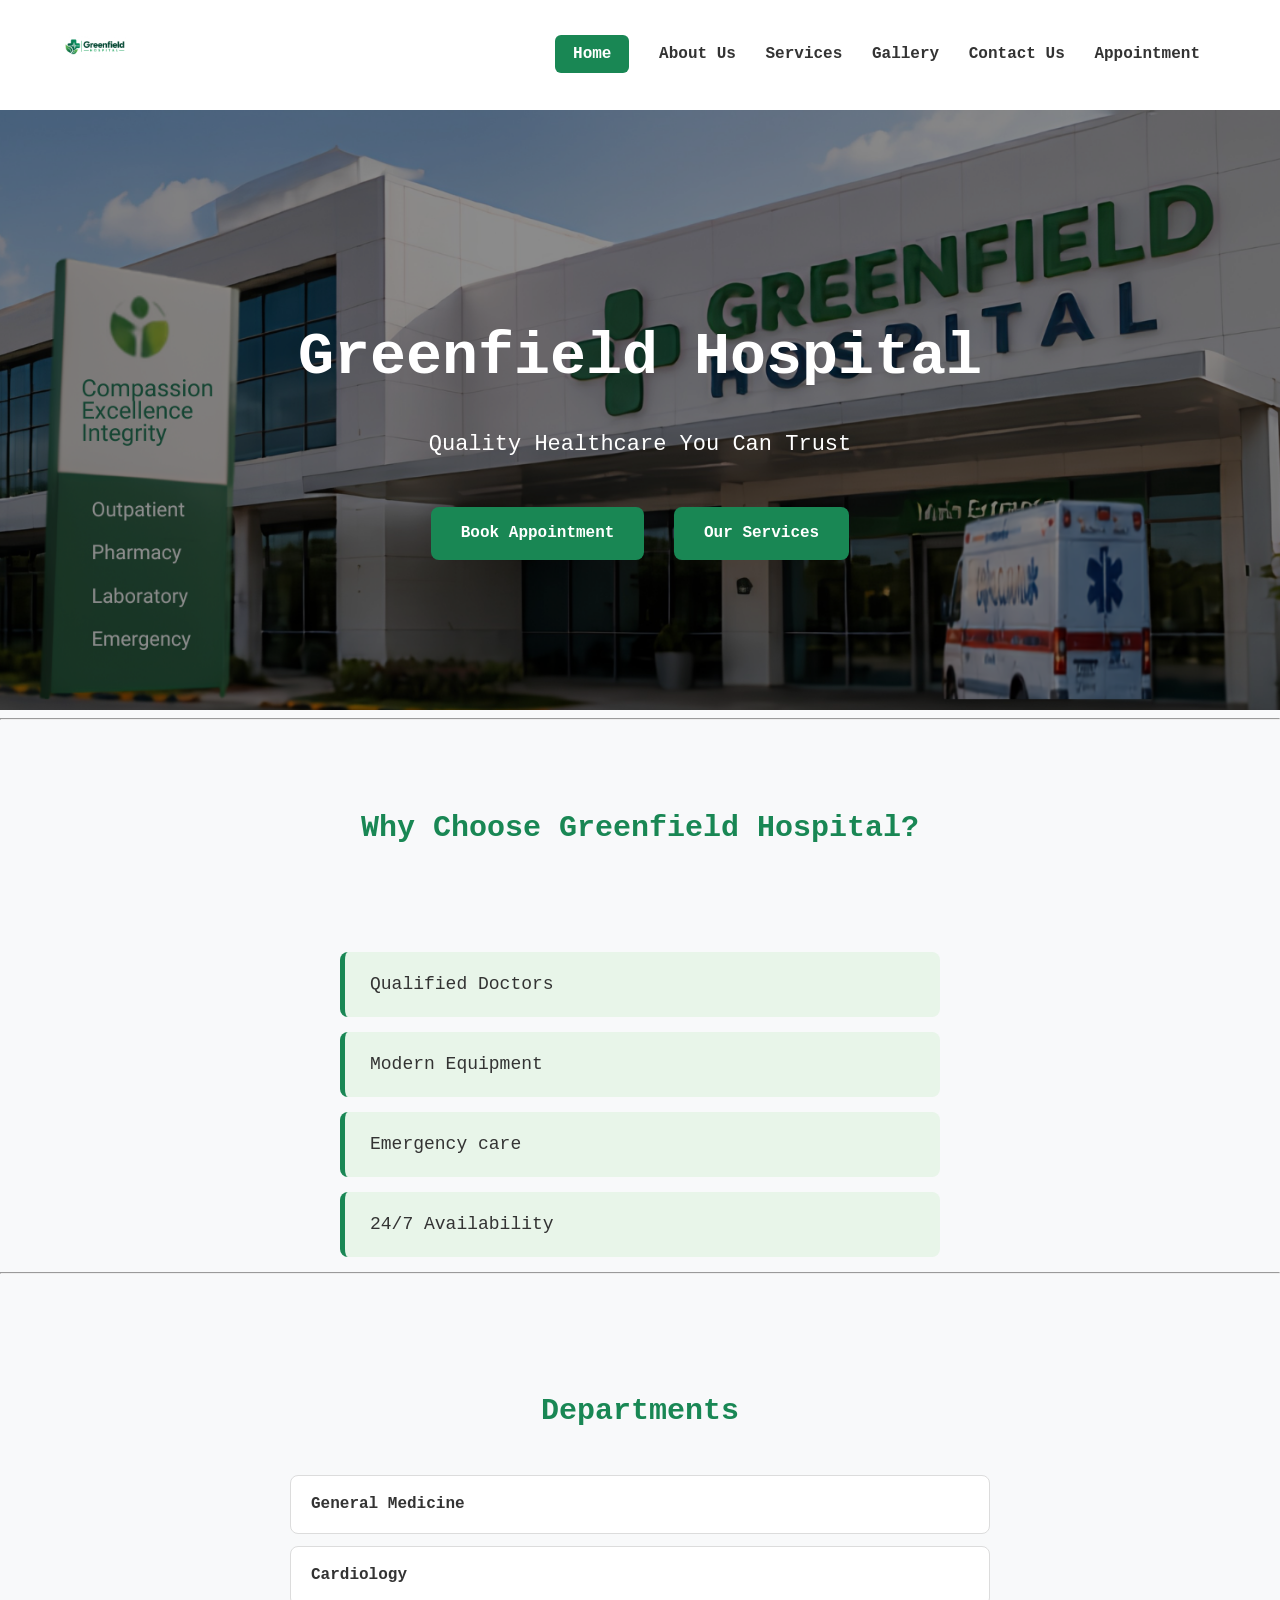
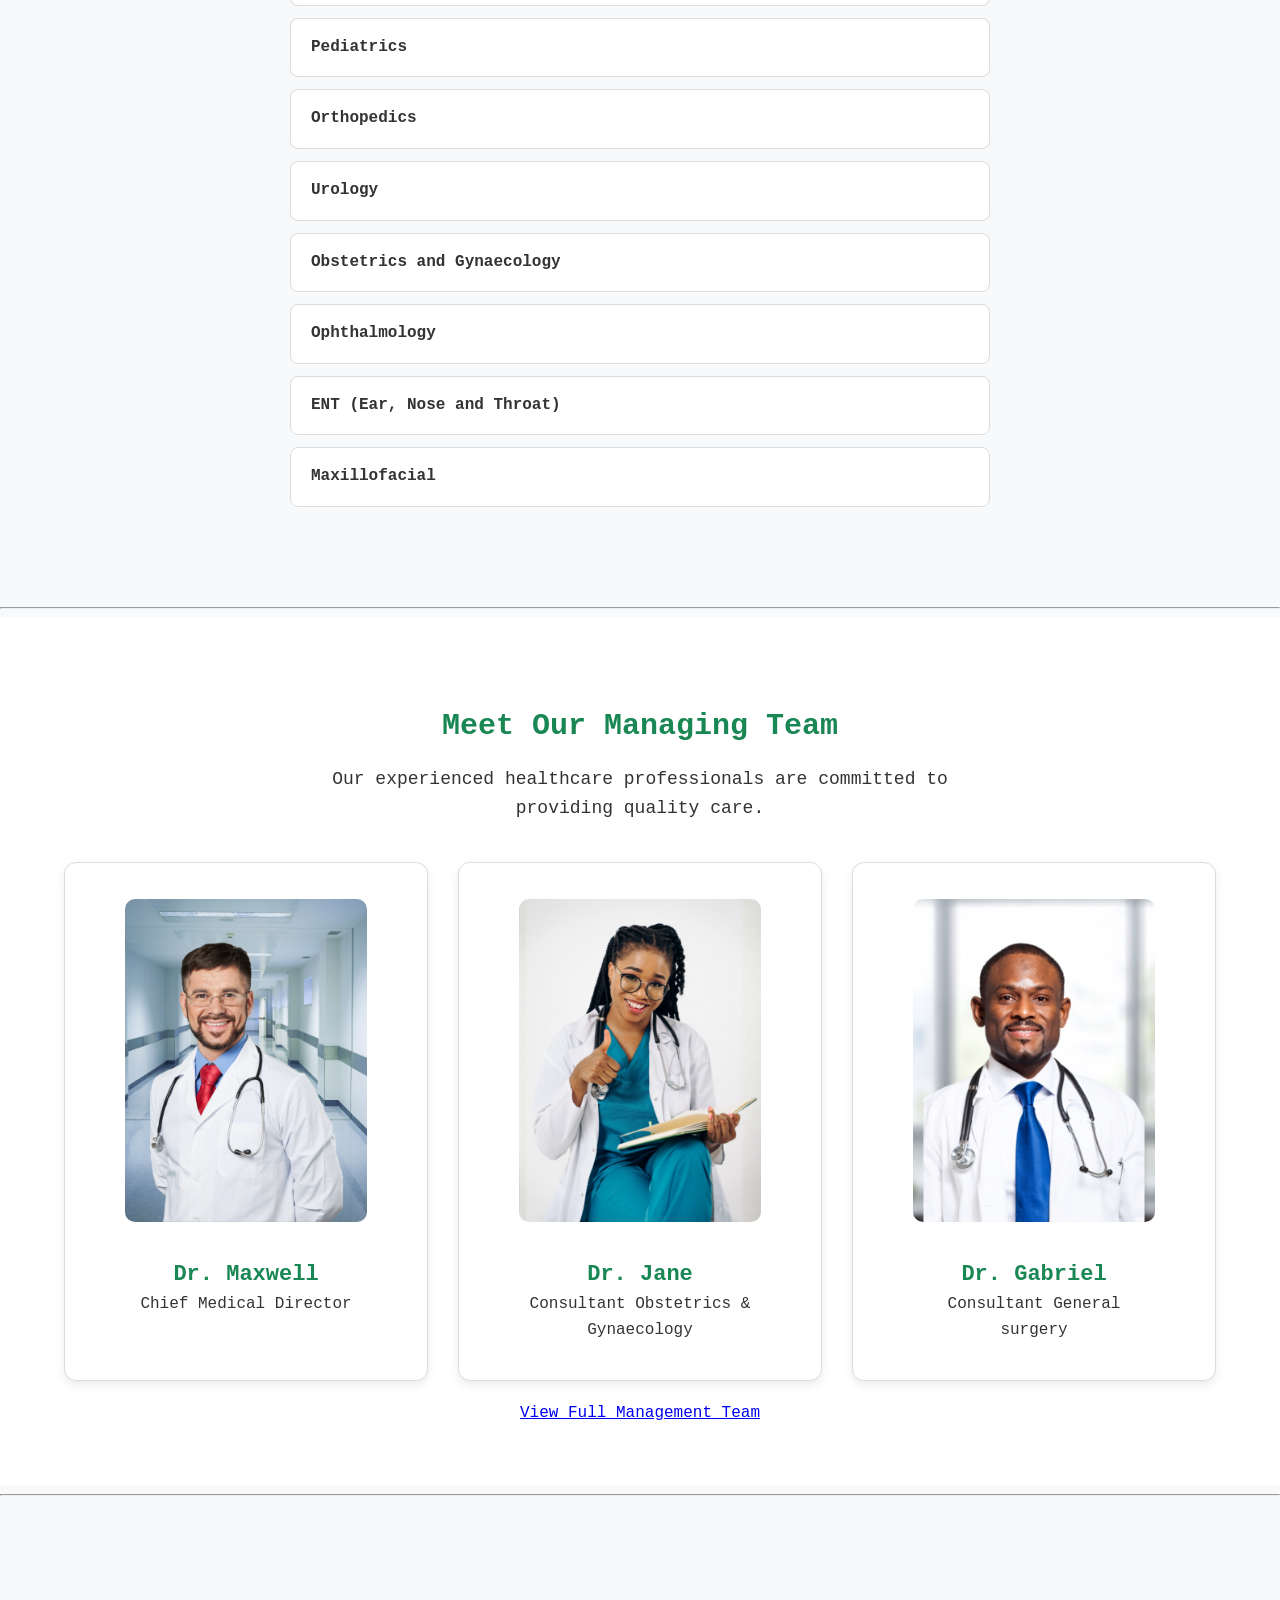
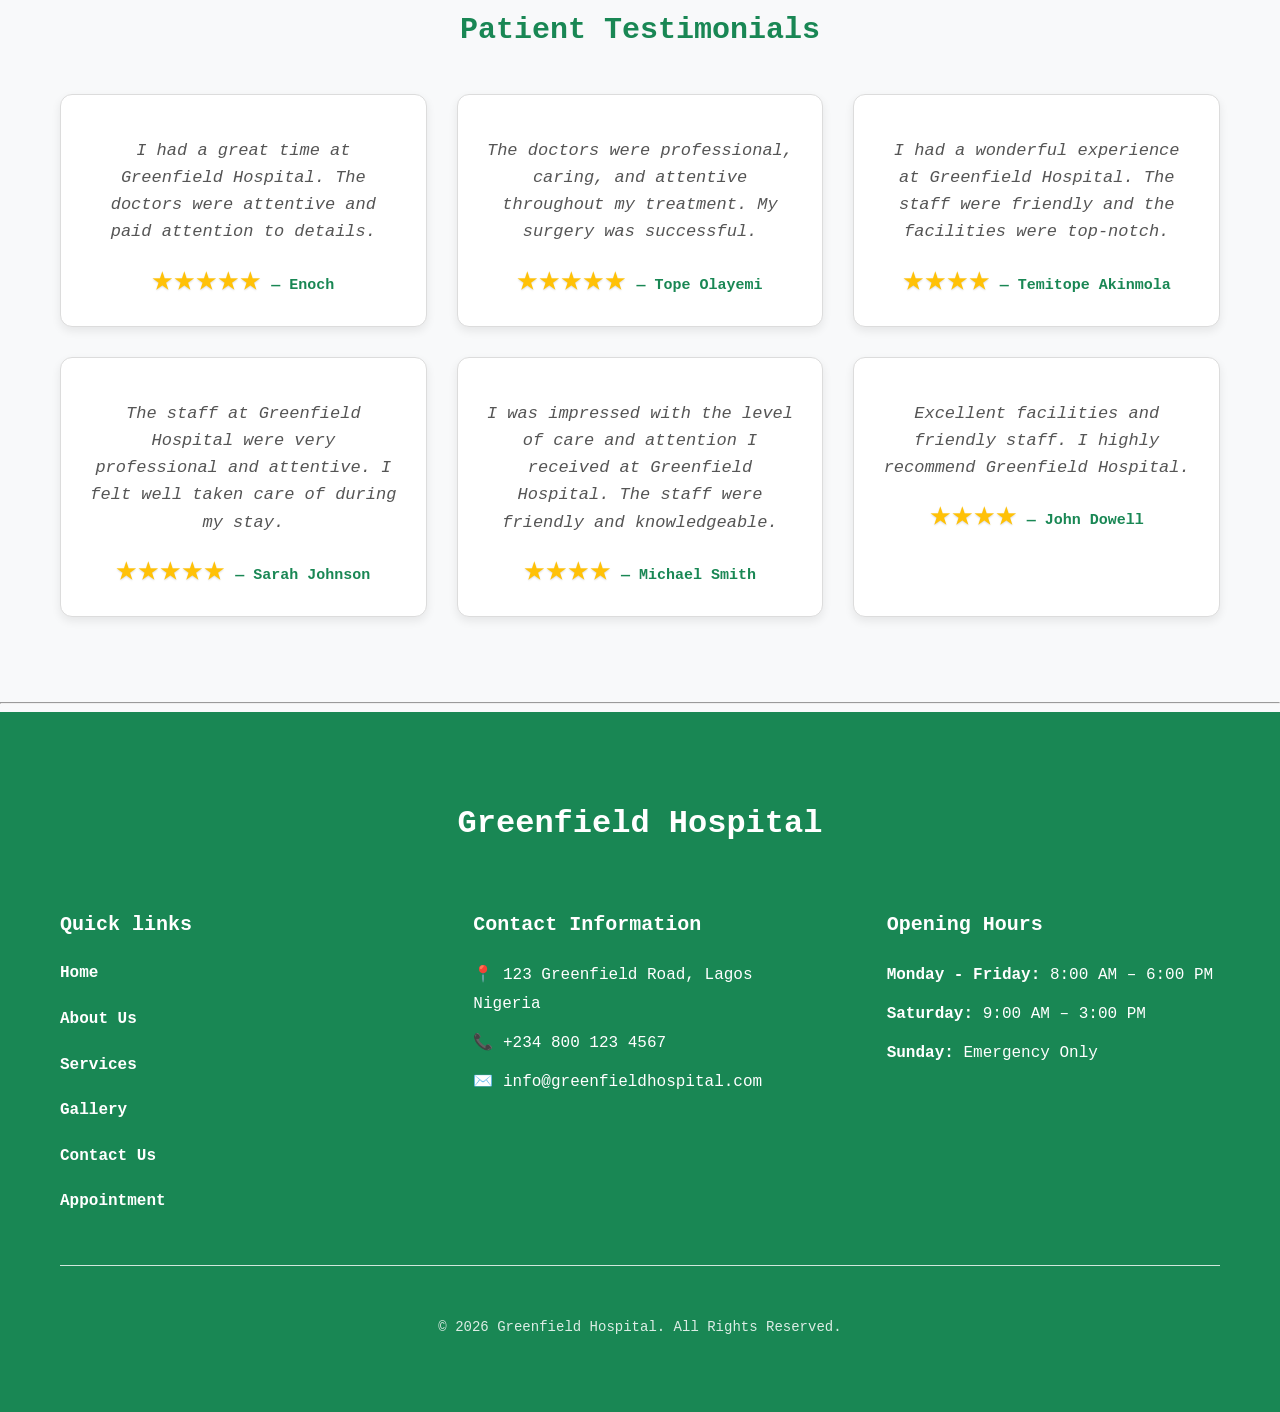
==== index.html @ 4922647e "Initial commit" ====
<!doctype html>
<html lang="en">
  <head>
    <meta charset="UTF-8" />
    <meta name="viewport" content="width=device-width, initial-scale=1.0" />
    <meta
      name="description"
      content="Greenfield Hospital is a leading healthcare provider offering quality medical services. Our experienced team of doctors and staff are dedicated to providing exceptional care to our patients."
    />
    <meta
      name="keywords"
      content="Greenfield Hospital, healthcare, medical services, doctors, patient care, quality healthcare, hospital services"
    />
    <meta name="author" content="Omas Ago" />
    <title>Welcome To Greenfield</title>
    <!-- Favicon goes here 👇 -->
    <link rel="icon" type="image/png" href="image/logo-favicon.png" />
    <link rel="stylesheet" href="css/style.css" />
  </head>
  <body>
    <header class="header-section">
      <a href="index.html">
        <img
          src="image/logo-use.png"
          alt="hospital logo"
          loading="lazy"
          width="30"
          height="30"
        />
      </a>
      <nav>
        <a href="index.html" class="active">Home</a>
        <a href="about.html">About Us</a>
        <a href="services.html">Services</a>
        <a href="gallery.html">Gallery</a>
        <a href="contact.html">Contact Us</a>
        <a href="appointment.html">Appointment</a>
      </nav>
    </header>
    <main>
      <section class="hero-section">
        <div class="hero-slider">
          <!-- Slider 1 -->
          <article class="hero-slide active">
            <div class="hero-content">
              <h1>Greenfield Hospital</h1>
              <p>Quality Healthcare You Can Trust</p>
              <a href="appointment.html">Book Appointment</a>
              <a href="services.html">Our Services</a>
            </div>
            <div class="hero-image">
              <img
                src="image/website-sliders/greenfield-building-slide-2.png"
                alt="Greenfield Hospital providing quality healthcare"
              />
            </div>
          </article>
          <!-- slide 2 -->
          <article class="hero-slide">
            <div class="hero-content">
              <h2>Experienced Healthcare Professionals</h2>
              <p>
                Our dedicated team is committed to providing excellent patient
                care.
              </p>
              <a href="about.html">Meet Our Team</a>
            </div>

            <div class="hero-image">
              <img
                src="image/website-sliders/greenfield-healthcare-team.png"
                alt="Experienced healthcare professionals"
              />
            </div>
          </article>
          <!-- Slide 3 -->
          <article class="hero-slide">
            <div class="hero-content">
              <h2>Your Health Is Our Priority</h2>
              <p>We put your comfort, safety, and wellbeing first.</p>
              <a href="appointment.html">Book Appointment</a>
            </div>

            <div class="hero-image">
              <img
                src="image/website-sliders/greenfield-patient-care.png"
                alt="Holistic patient care at Greenfield Hospital"
              />
            </div>
          </article>
        </div>
      </section>

      <hr />

      <section class="why-choose-us-section">
        <h2>Why Choose Greenfield Hospital?</h2>
        <ul>
          <li>Qualified Doctors</li>
          <li>Modern Equipment</li>
          <li>Emergency care</li>
          <li>24/7 Availability</li>
        </ul>
      </section>

      <hr />

      <section class="departments-section">
        <h2>Departments</h2>
        <ul>
          <li>General Medicine</li>
          <li>Cardiology</li>
          <li>Pediatrics</li>
          <li>Orthopedics</li>
          <li>Urology</li>
          <li>Obstetrics and Gynaecology</li>
          <li>Ophthalmology</li>
          <li>ENT (Ear, Nose and Throat)</li>
          <li>Maxillofacial</li>
        </ul>
      </section>

      <hr />

      <section class="management-team-section">
        <h2>Meet Our Managing Team</h2>
        <p>
          Our experienced healthcare professionals are committed to providing
          quality care.
        </p>
        <div class="doctor-cards">
          <article class="doctor-card">
            <figure>
              <img
                src="image/dr-maxwell.png"
                alt="Portrait of Dr. Maxwell"
                width="300"
                height="250"
              />
              <figcaption>
                <br />
                <strong>Dr. Maxwell</strong><br />
                Chief Medical Director
              </figcaption>
            </figure>
          </article>
          <article class="doctor-card">
            <figure>
              <img
                src="image/dr-jane.png"
                alt="Portrait of Dr. Jane"
                width="300"
                height="250"
              />
              <figcaption>
                <br />
                <strong>Dr. Jane</strong><br />
                Consultant Obstetrics &amp; Gynaecology
              </figcaption>
            </figure>
          </article>
          <article class="doctor-card">
            <figure>
              <img
                src="image/dr-gabriel.png"
                alt="Portrait of Dr. Gabriel"
                width="300"
                height="250"
              />
              <figcaption>
                <br />
                <strong>Dr. Gabriel</strong><br />
                Consultant General surgery
              </figcaption>
            </figure>
          </article>
        </div>
        <a href="about.html#management-team">View Full Management Team</a>
      </section>
      <hr />

      <section class="testimonials-section">
        <h2>Patient Testimonials</h2>
        <div class="testimonials">
          <article class="testimonial">
            <blockquote>
              <p>
                I had a great time at Greenfield Hospital. The doctors were
                attentive and paid attention to details.
              </p>
              <footer><span class="rating">★★★★★</span> — Enoch</footer>
            </blockquote>
          </article>
          <article class="testimonial">
            <blockquote>
              <p>
                The doctors were professional, caring, and attentive throughout
                my treatment. My surgery was successful.
              </p>
              <footer><span class="rating">★★★★★</span> — Tope Olayemi</footer>
            </blockquote>
          </article>
          <article class="testimonial">
            <blockquote>
              <p>
                I had a wonderful experience at Greenfield Hospital. The staff
                were friendly and the facilities were top-notch.
              </p>
              <footer>
                <span class="rating">★★★★</span> — Temitope Akinmola
              </footer>
            </blockquote>
          </article>
          <article class="testimonial">
            <blockquote>
              <p>
                The staff at Greenfield Hospital were very professional and
                attentive. I felt well taken care of during my stay.
              </p>
              <footer><span class="rating">★★★★★</span> — Sarah Johnson</footer>
            </blockquote>
          </article>
          <article class="testimonial">
            <blockquote>
              <p>
                I was impressed with the level of care and attention I received
                at Greenfield Hospital. The staff were friendly and
                knowledgeable.
              </p>
              <footer><span class="rating">★★★★</span> — Michael Smith</footer>
            </blockquote>
          </article>
          <article class="testimonial">
            <blockquote>
              <p>
                Excellent facilities and friendly staff. I highly recommend
                Greenfield Hospital.
              </p>
              <footer><span class="rating">★★★★</span> — John Dowell</footer>
            </blockquote>
          </article>
        </div>
      </section>
    </main>

    <hr />

    <footer class="footer">
      <h2>Greenfield Hospital</h2>
      <div class="footer-content">
        <section>
          <nav>
            <h3>Quick links</h3>
            <a href="index.html">Home</a>
            <a href="about.html">About Us</a>
            <a href="services.html">Services</a>
            <a href="gallery.html">Gallery</a>
            <a href="contact.html">Contact Us</a>
            <a href="appointment.html">Appointment</a>
          </nav>
        </section>

        <hr />

        <section>
          <h3>Contact Information</h3>
          <p>📍 123 Greenfield Road, Lagos Nigeria</p>
          <p>📞 +234 800 123 4567</p>
          <p>✉️ info@greenfieldhospital.com</p>
        </section>

        <hr />

        <section>
          <h3>Opening Hours</h3>
          <p><strong>Monday - Friday:</strong> 8:00 AM – 6:00 PM</p>
          <p><strong>Saturday:</strong> 9:00 AM – 3:00 PM</p>
          <p><strong>Sunday:</strong> Emergency Only</p>
        </section>
      </div>
      <hr />

      <p>&copy; 2026 Greenfield Hospital. All Rights Reserved.</p>
    </footer>
    <script src="js/script.js"></script>
  </body>
</html>
---- css/style.css ----
/* ==============================
   GENERAL BODY STYLING
   ============================== */

body {
    font-family: "Segoe UI", "Courier New", "Times New Roman", Poppins, monospace, Verdana, Arial, Helvetica, sans-serif;
    margin: 0;
    padding: 0;
    background-color: #f8f9fa;
    color: #333;
    line-height: 1.6;
}


/* ==============================
   HEADER GENERAL STYLING
   ============================== */

/* Header styling */
.header-section {
    background-color: #fff;
    padding: 15px 60px;
    display: flex;
    align-items: center;
    justify-content: space-between;
}

/* Header logo */
.header-section img {
    width: 70px;
    height: auto;
}

/* Header navigation links */
.header-section nav a {
    text-decoration: none;
    color: #333;
    font-weight: bold;
    margin-right: 20px;
}
/* Active navigation link */
.header-section nav .active {
    background-color: #198754;
    color: white;
    padding: 10px 18px;
    border-radius: 6px;
}

/* Header navigation hover effect */
.header-section nav a:hover {
    color: #198754;
}

/* Keep active Home text white on hover */
.header-section nav .active:hover {
    background-color: #146c43;
    color: white;
}

/* ==============================
   HERO SECTION
   ============================== */

/* Entire hero section */
.hero-section {
    text-align: center;
    padding: 0;
}

/* Hero slider container */
.hero-slider {
    width: 100%;
}

/* Individual Hero slide styling */
.hero-slide {
display: none;
    position: relative;
    min-height: 600px;
    overflow: hidden;
}
/* Only active slide is visible */
.hero-slide.active {
    display:flex;
}

/* Hero image */
.hero-image {
    position: absolute;
    inset: 0;
    width: 100%;
    height: 100%;
}

.hero-image img {
    width: 100%;
    height: auto;
    display: block;
}

/* Hero image itself */
.hero-image img {
    width: 100%;
    height: 100%;
    object-fit: cover;
    display: block;
}
/* Dark overlay over image */
.hero-image::after {
    content: "";
    position: absolute;
    inset: 0;
    background: rgba(0, 0, 0, 0.45);
}
/* Hero content sits on top of image */
.hero-content {
    position: relative;
    z-index: 1;
    max-width: 700px;
    margin: auto;
    padding: 40px 20px;
    text-align: center;
    color: white;
}

/* Hero heading */
.hero-content h1,
.hero-content h2 {
    font-size: clamp(40px, 6vw, 60px);
    margin-bottom: 15px;
    color: white;
}

/* Hero paragraph */
.hero-content p {
    font-size: clamp(18px, 2.5vw, 22px);
    margin-bottom: 35px;
}

/* Hero buttons */
.hero-content a {
    display: inline-block;
    padding: clamp(12px, 2vw, 14px) clamp(24px, 3vw, 30px);
    background-color: #198754;
    color: #fff;
    text-decoration: none;
    border-radius: 8px;
    margin: 10px;
    font-weight: bold;
}
 
/* ==============================
   WHY CHOOSE US SECTION
   ============================== */

/* Why Choose Us heading */
.why-choose-us-section h2 {
    font-size: clamp(26px, 3vw, 30px);
    color: #198754;
    text-align: center;
    margin-bottom: 40px;
   padding: clamp(30px, 5vw, 60px) clamp(20px, 5vw, 80px);
}

/* Why Choose Us list */
.why-choose-us-section ul {
    list-style-type: none;
    padding: 0;
    max-width: 600px;
    margin: 0 auto;
}

/* Why Choose Us list items */
.why-choose-us-section li {
    background-color: #e8f5e9;
    padding: 18px 25px;
    margin-bottom: 15px;
    border-left: 5px solid #198754;
    border-radius: 8px;
    font-size: 18px;
    transition: background-color 0.3s, transform 0.3s;
}

/* Why Choose Us hover effect */
.why-choose-us-section li:hover {
    background-color: #d1e7dd;
    transform: translateX(8px);
    cursor: pointer;
}

/* ==============================
   DEPARTMENTS SECTION
   ============================== */

/* Department section */
.departments-section {
    background-color: #f8f9fa;
    padding: 80px 20px;
}

/* Department heading */
.departments-section h2 {
    text-align: center;
    color: #198754;
    font-size: 30px;
    margin-bottom: 40px;
}

/* Department list */
.departments-section ul {
    list-style: none;
    padding: 0;
    max-width: 700px;
    margin: 0 auto;
}

/* Department list items */
.departments-section li {
    background-color: white;
    padding: 16px 20px;
    margin-bottom: 12px;
    border: 1px solid #dcdcdc;
    border-radius: 8px;
    transition: background-color 0.3s, transform 0.3s;
    font-weight: 600;
}

/* Department hover effect */
.departments-section li:hover {
    background-color: #198754;
    color: white;
    transform: translateX(10px);
    cursor: pointer;
}


/* ==============================
   MANAGEMENT TEAM SECTION
   ============================== */

/* Management team section */
.management-team-section {
    background-color: white;
     padding: clamp(40px, 6vw, 60px) clamp(20px, 5vw, 80px);
    text-align: center;
}

/* Management team heading */
.management-team-section h2 {
    color: #198754;
    font-size: clamp(26px, 3vw, 30px);
    margin-bottom: 15px;
}

/* Management team P introduction */
.management-team-section > p {
    max-width: 700px;
    margin: 0 auto 40px;
    font-size: clamp(17px, 2vw, 18px);
    text-align: center;
}

/* Doctor cards parent container */
.doctor-cards {
    display: flex;
    gap: 30px;
    justify-content: space-between;
    flex-wrap: wrap;
}

/* Doctor card */
.doctor-card {
    flex: 1 1 280px;
    padding: 20px;
    margin-bottom: 20px;
    background-color: white;
    border: 1px solid #dcdcdc;
    border-radius: 12px;
    box-shadow: 0 4px 10px rgba(0, 0, 0, 0.08);
    transition: 0.3s;
}

/* Doctor card hover effect */
.doctor-card:hover {
    transform: translateY(-5px);
    box-shadow: 0 8px 20px rgba(0, 0, 0, 0.12);
}

/* Doctor name */
.doctor-card strong {
    color: #198754;
    font-size: 22px;
}

/* Doctor card image */
.doctor-card img {
    width: 100%;
    height: auto;
    border-radius: 10px;
}

/* ==============================
   PATIENT TESTIMONIALS SECTION
   ============================== */
/* Parent Testimonials section styling */
.testimonials-section {
    background-color: #f8f9fa;
    padding: clamp(40px, 6vw, 80px) clamp(20px, 5vw, 60px);
     text-align: center;
}

/* Testimonial heading h2 styling */
.testimonials-section h2 {
    color: #198754;
    font-size: clamp(26px, 3vw, 30px);
    margin-bottom: 40px;
}
/* Testimonials cards section and div parent container */
.testimonials {
    display: flex;
    gap: 30px;
    justify-content: space-between;
    flex-wrap: wrap;
}
/* Individual testimonial article child card styling */
.testimonial {
    flex: 1 1 280px;
    background-color: white;
    padding: 25px;
    border: 1px solid #dcdcdc;
    border-radius: 12px;
    box-shadow: 0 4px 10px rgba(0, 0, 0, 0.08);
    transition: 0.3s;
}
/* Testimonial card hover effect */
.testimonial:hover {
    transform: translateY(-5px);
    box-shadow: 0 8px 20px rgba(0, 0, 0, 0.12);
}
/* Remove default blockquote margin styling */
.testimonial blockquote {
    margin: 0;
}
/* testimonial paragraph message styling */
.testimonial p { 
    font-size: 17px;
    line-height: 1.6;
    color: #555;
    font-style: italic;
}
/* Testimonial rating styling */
.testimonial .rating {
     color: #ffc107; 
    font-size: 22px;
    letter-spacing: 2px;
    text-shadow: 0 1px 2px rgba(0, 0, 0, 0.15);
}
.testimonial:hover .rating {
    color: #198754;
}
/* Testimonial footer styling */
.testimonial footer {
    margin-top: 20px;
    color: #198754;
    font-weight: bold;
    font-size: 15px;
}

/* ==============================
   FOOTER SECTION
   ============================== */

/* Main footer parent styling */
.footer {
    background-color: #198754;
    color: white;
    padding: clamp(40px, 6vw, 60px) clamp(20px, 5vw, 60px);
    text-align: center;
} 

/* Hospital heading styling */
.footer > h2 {
    font-size: 32px;
    margin-bottom: 40px;
}

/* Footer section heading styling */
.footer h3 {
    font-size: 20px;
    margin-bottom: 20px;
}

/* Footer content layout */
.footer-content {
    display: flex;
    justify-content: space-between;
    gap: 40px;
}

/* Footer columns */
.footer-content > section {
    flex: 1;
    text-align: left;
}

/* Footer navigation links */
.footer nav a {
    display: block;
    color: white;
    text-decoration: none;
    font-weight: 600;
    margin-bottom: 20px;
}

/* Footer navigation hover effect */
.footer nav a:hover {
    color: #d1e7dd;
}

/* Footer information paragraphs */
.footer section p {
    font-size: 16px;
    margin: 10px 0;
    line-height: 1.8;
}

/* Footer opening hours emphasis */
.footer-content strong {
    font-weight: 600;
}

/* Footer horizontal separators */
.footer hr {
    border: 0;
    border-top: 1px solid #d1e7dd;
    margin: 30px 0;
}

/* Footer copyright */
.footer > p {
    margin-top: 50px;
    font-size: 14px;
    opacity: 0.85;
}

/* ==============================
   RESPONSIVE / MOBILE STYLING
   ============================== */

@media (max-width: 600px) {
.header-section {
        flex-direction: column;
        gap: 20px;
    }
    .header-section nav {
        display: flex;
        flex-direction: column;
        align-items: center;
        gap: 15px;}
 
    /* Hero section h1 mobile styling */
    
/* Hero section paragraph mobile styling */
    
    /* Hero section navigation mobile styling */
   
    /* Why Choose Us mobile styling */
    
    /* Management team mobile h2 styling */
 
    /* Management team mobile p styling */
    
/* footer mobile styling */
.footer > h2 {
    font-size: 22px;
}
    .footer-content {
        flex-direction: column;
        gap: 30px;
    }
    .footer-content > section {
        text-align: center;
    } 
}
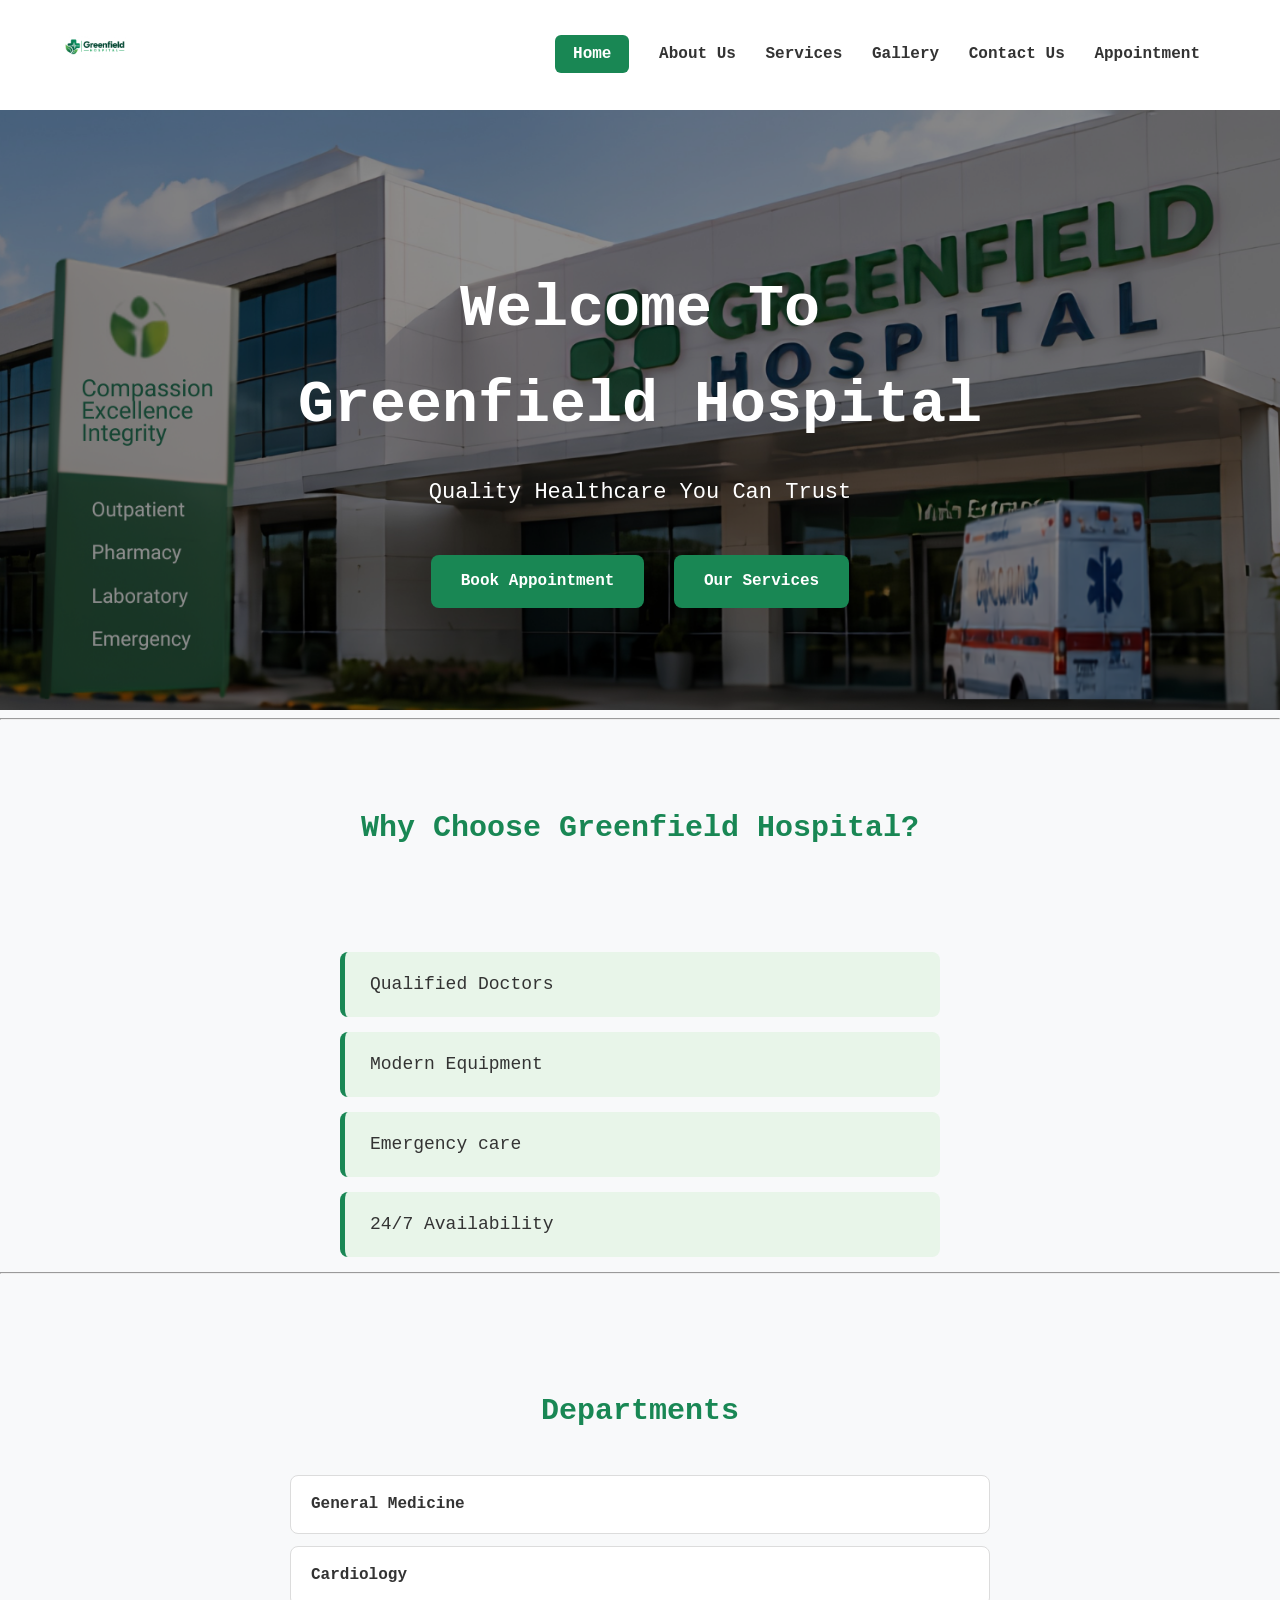
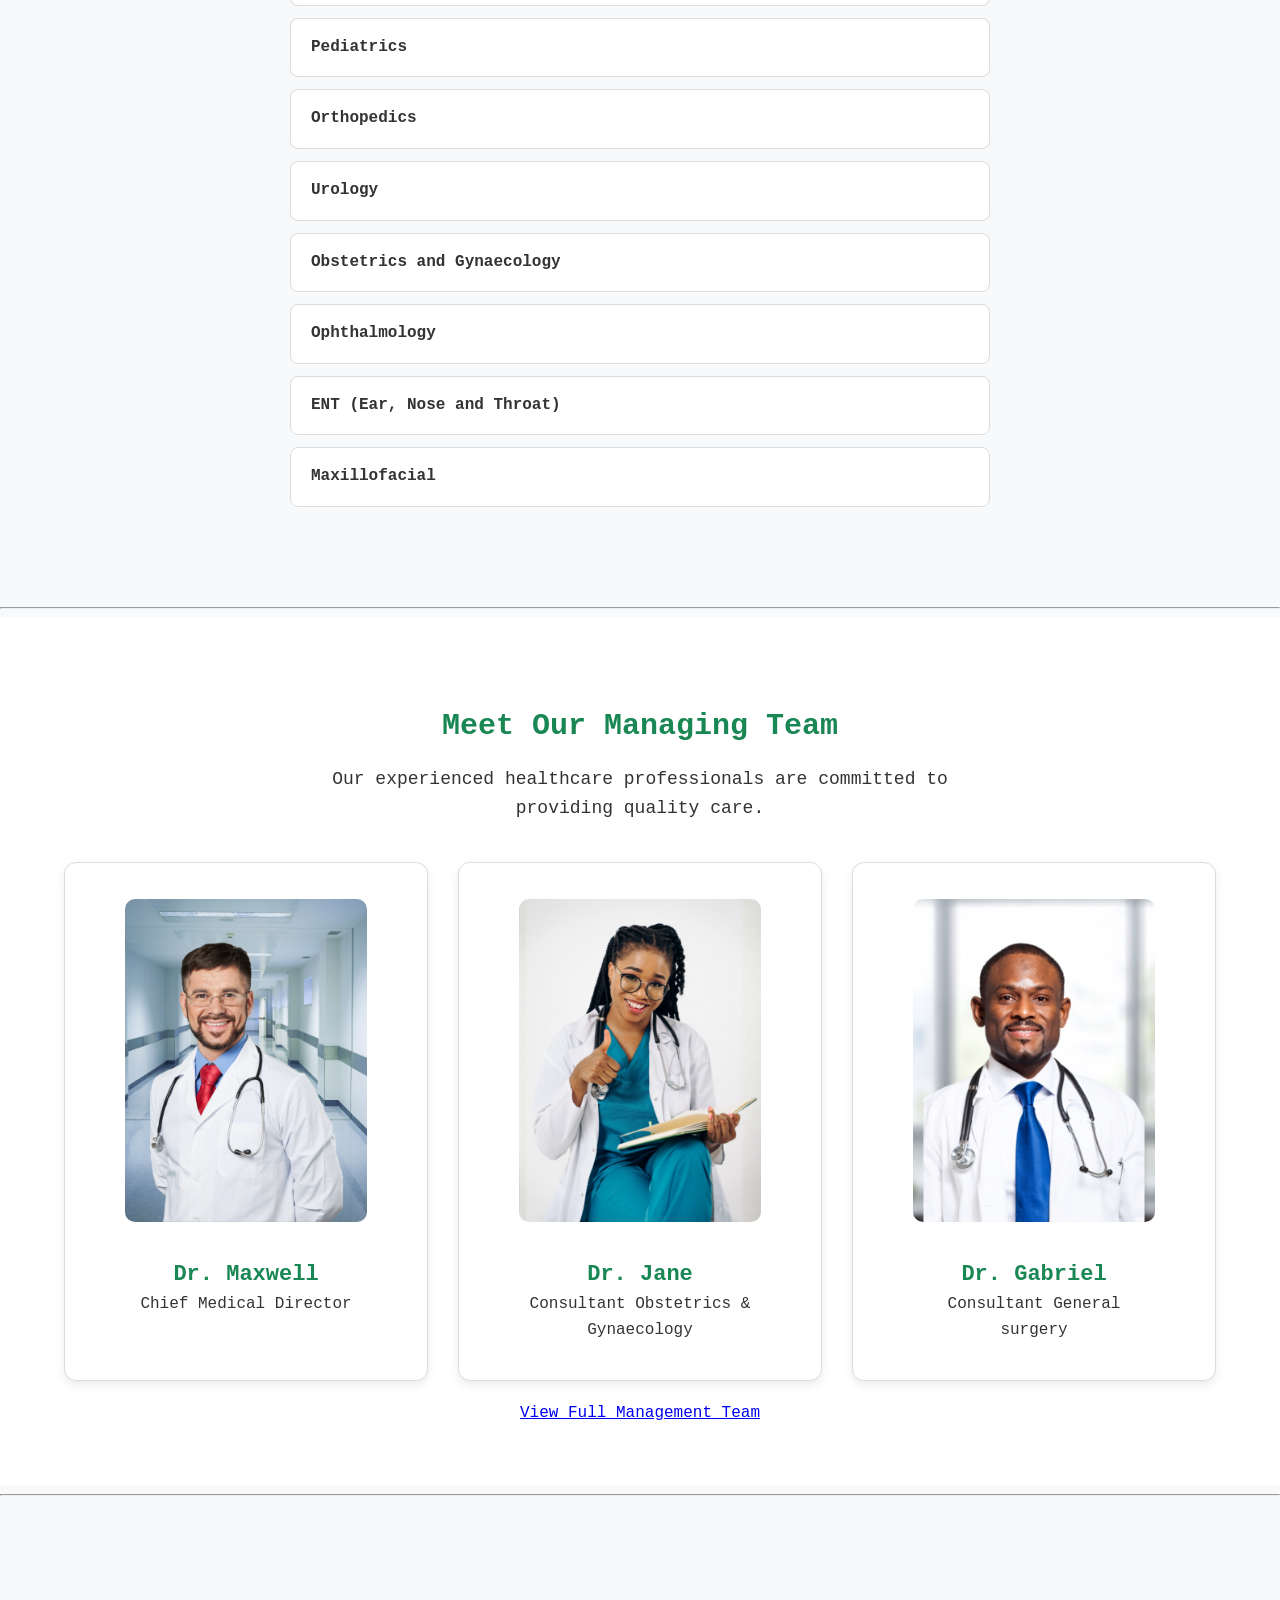
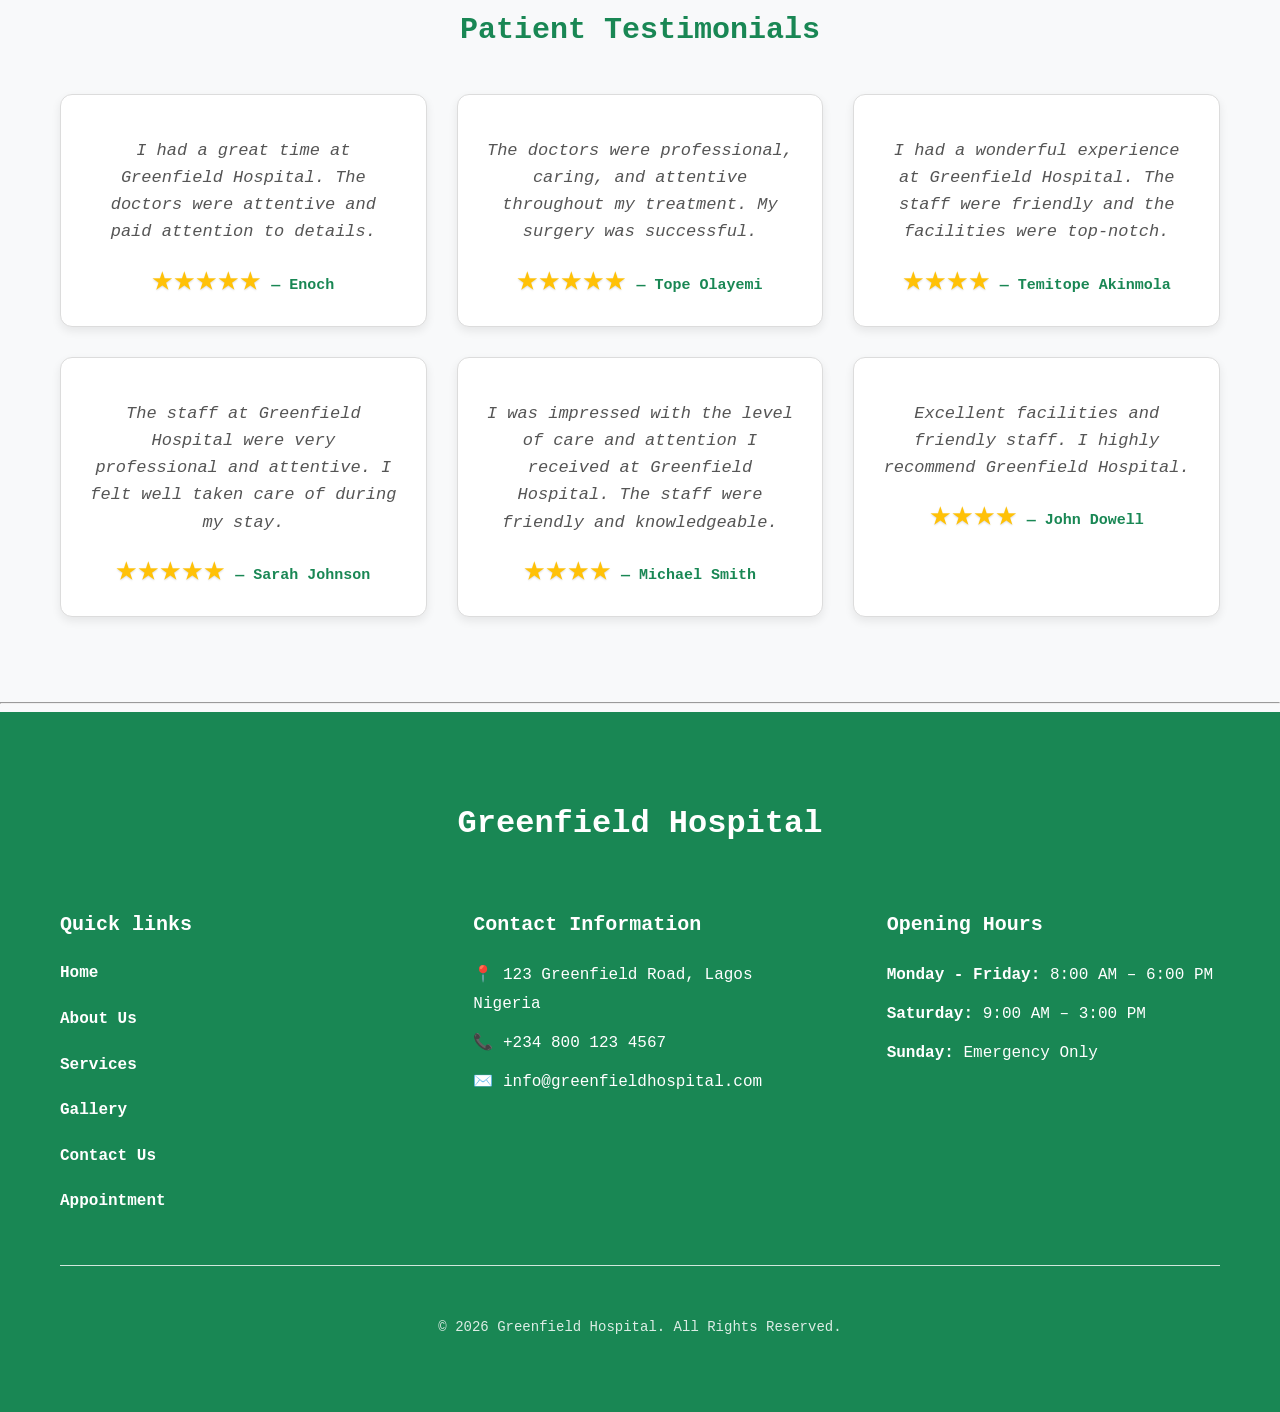
==== commit 14f9b1d6: "Update homepage heading" ====
--- a/index.html
+++ b/index.html
@@ -12,7 +12,7 @@
       content="Greenfield Hospital, healthcare, medical services, doctors, patient care, quality healthcare, hospital services"
     />
     <meta name="author" content="Omas Ago" />
-    <title>Welcome To Greenfield</title>
+    <title>Greenfield Hospital</title>
     <!-- Favicon goes here 👇 -->
     <link rel="icon" type="image/png" href="image/logo-favicon.png" />
     <link rel="stylesheet" href="css/style.css" />
@@ -43,7 +43,7 @@
           <!-- Slider 1 -->
           <article class="hero-slide active">
             <div class="hero-content">
-              <h1>Greenfield Hospital</h1>
+              <h1>Welcome To Greenfield Hospital</h1>
               <p>Quality Healthcare You Can Trust</p>
               <a href="appointment.html">Book Appointment</a>
               <a href="services.html">Our Services</a>
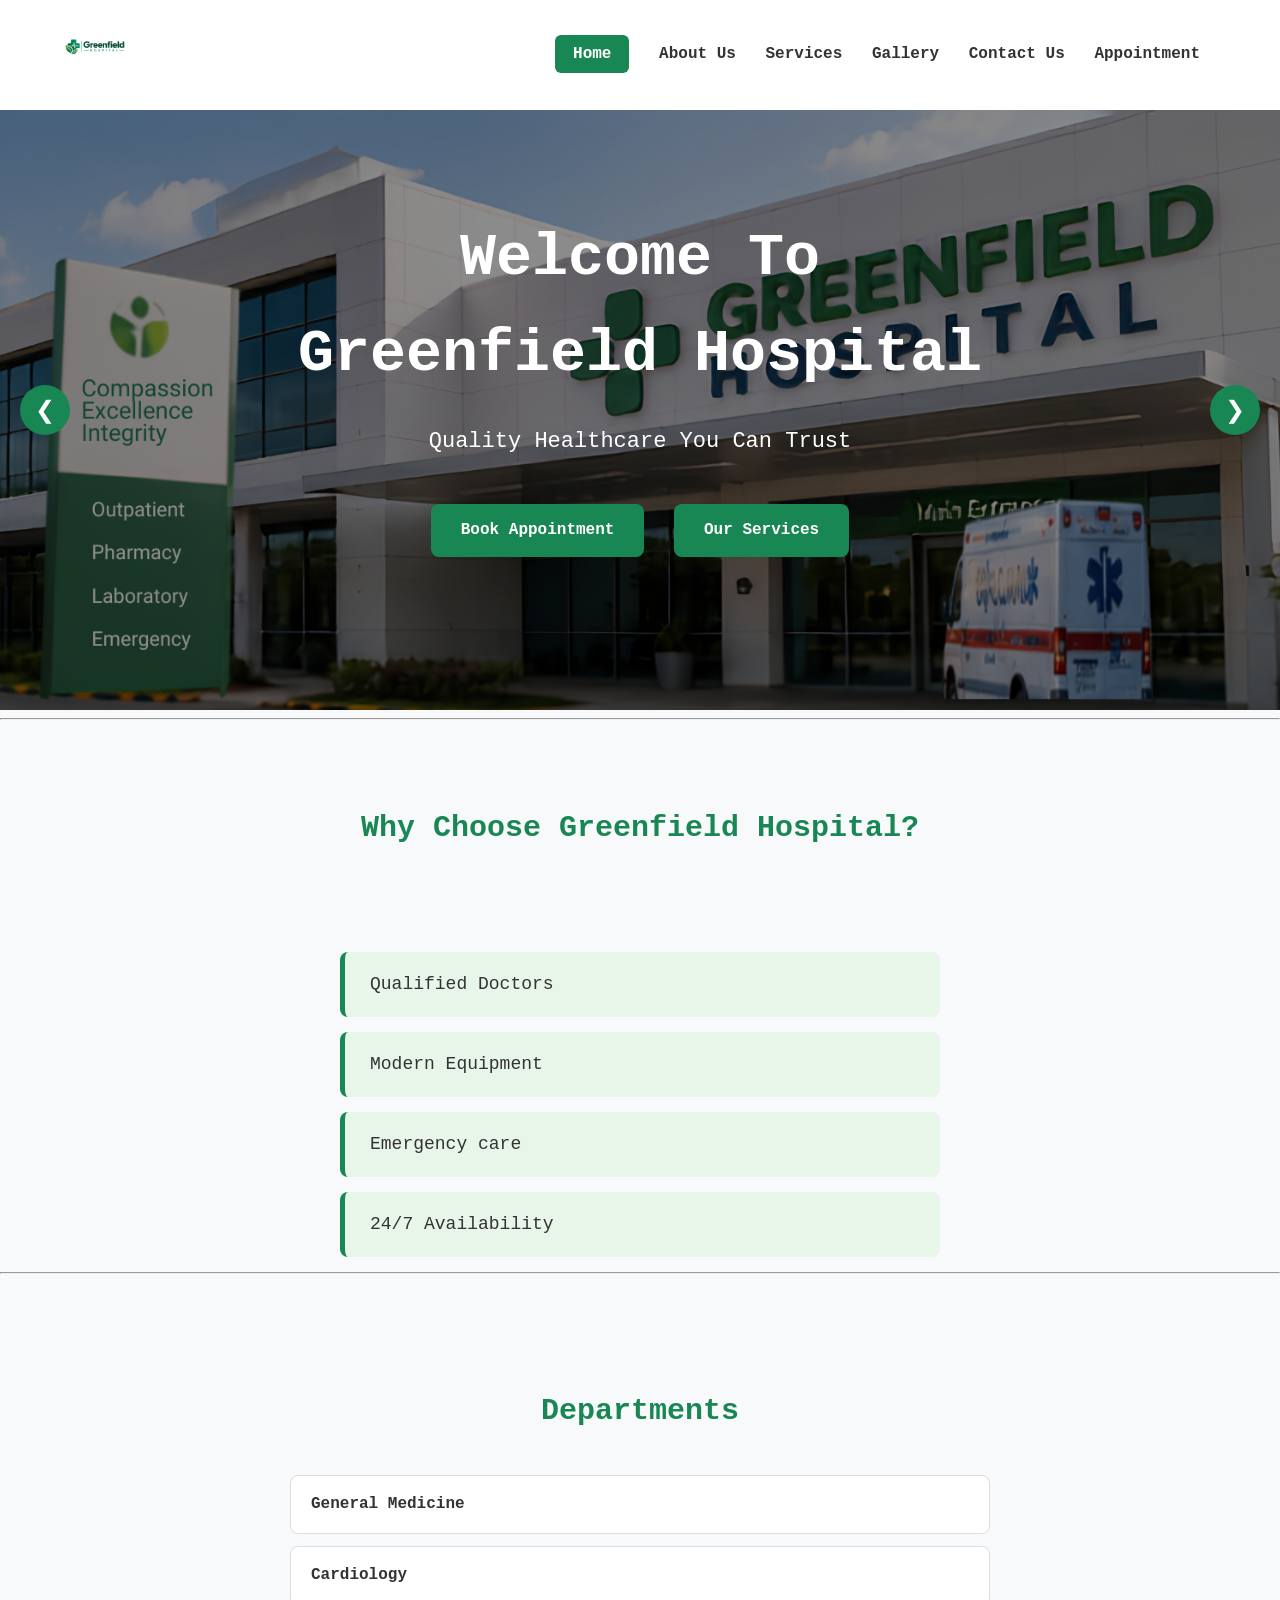
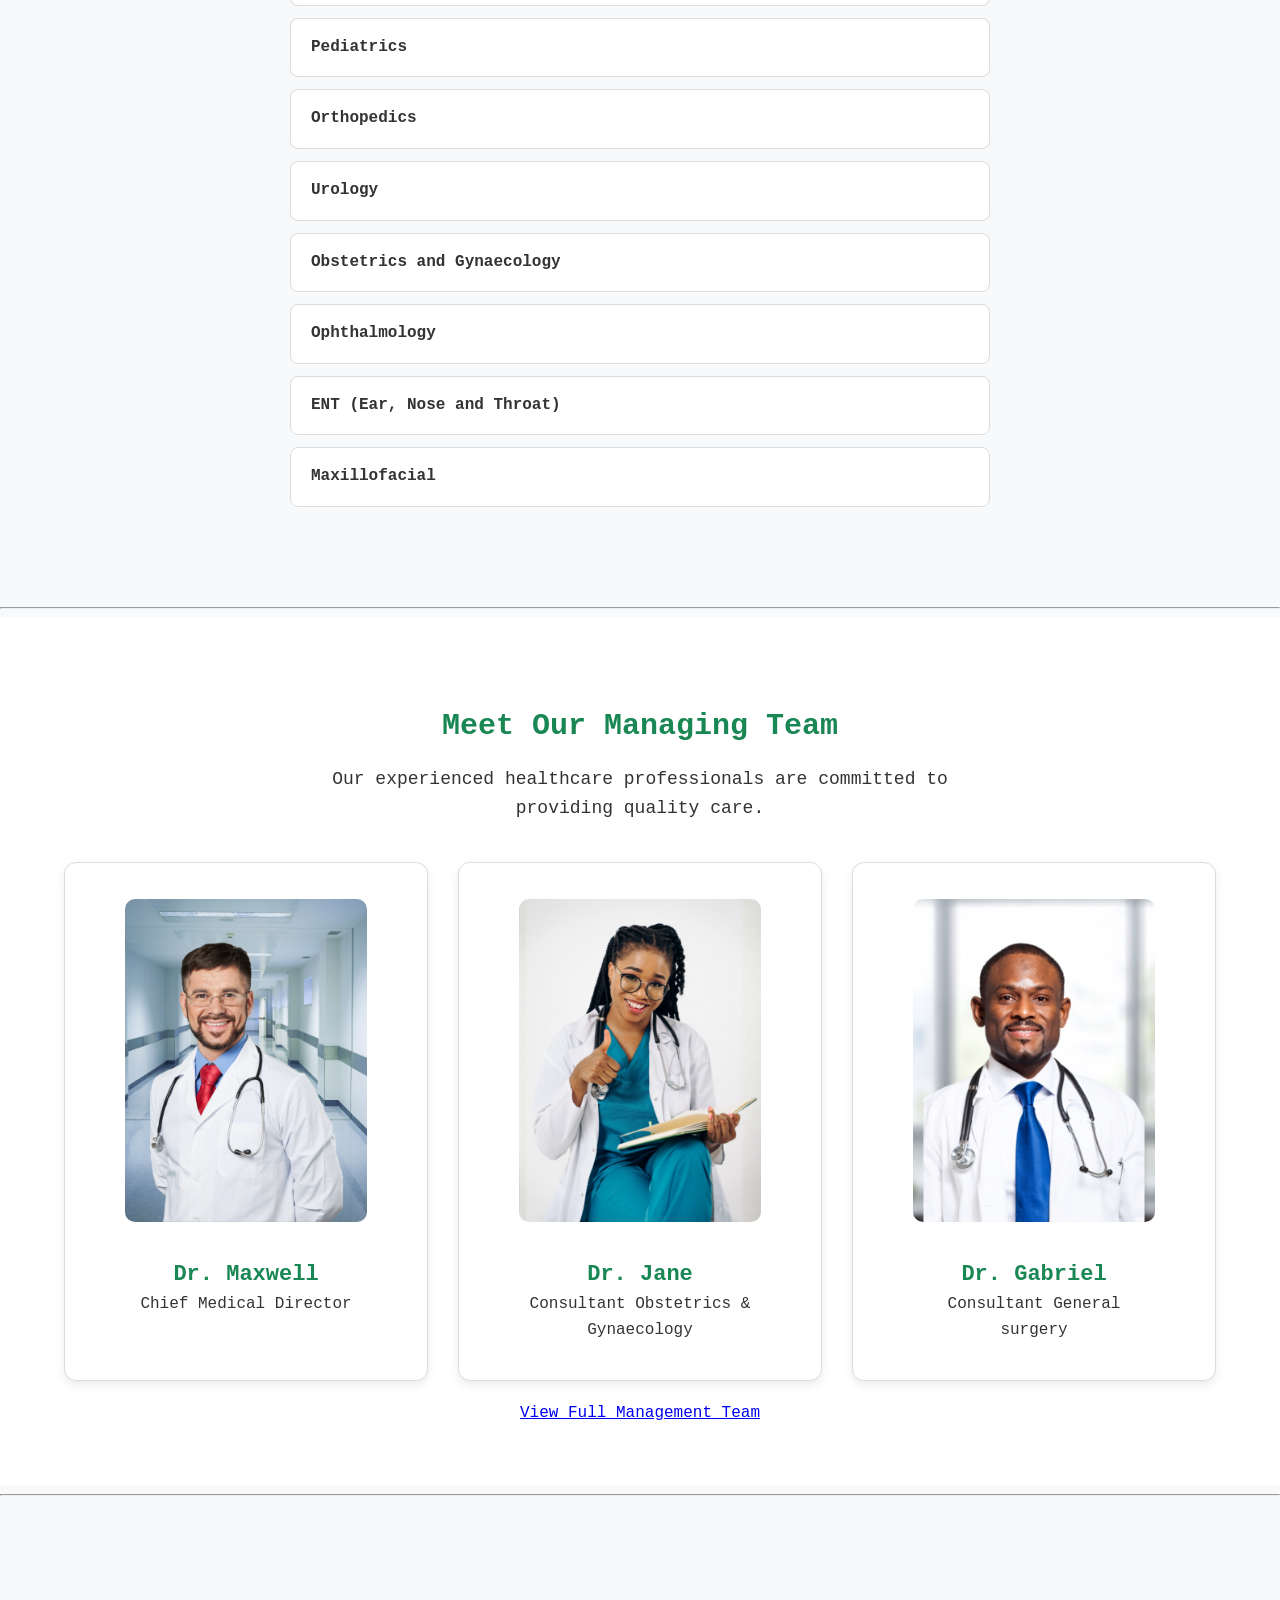
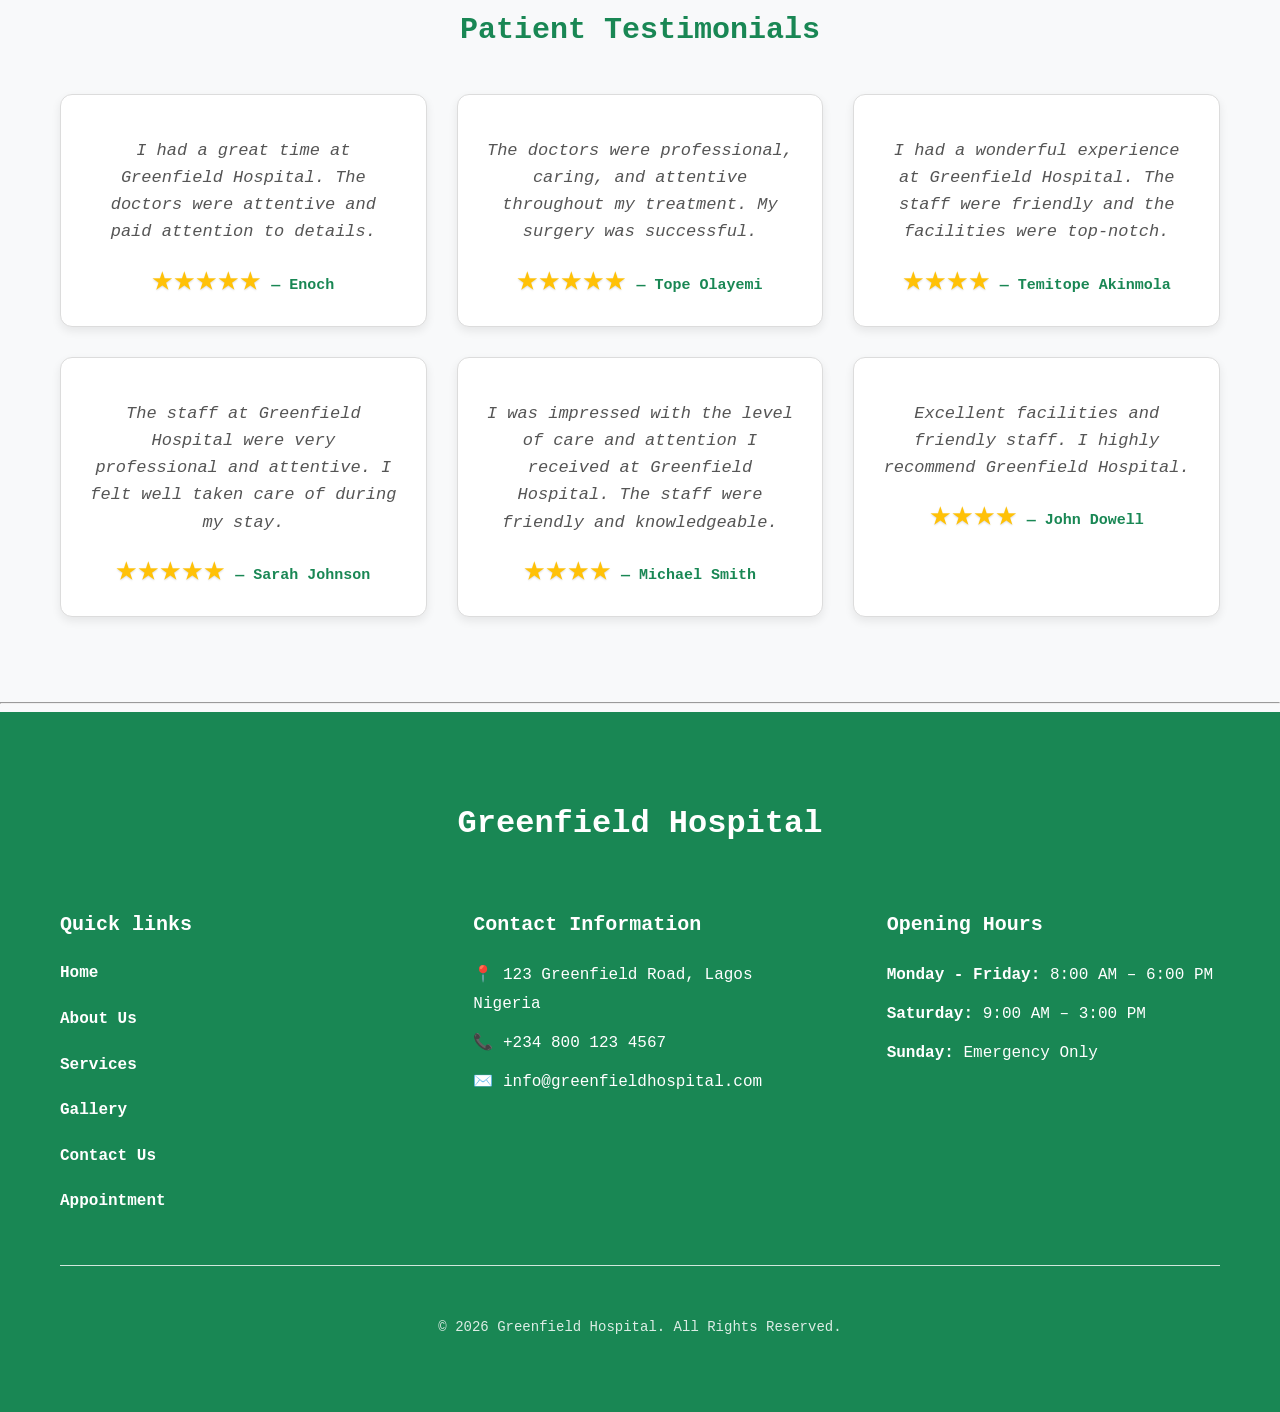
==== commit f54ec72f: "Add responsive hero slider styling and JavaScript" ====
--- a/index.html
+++ b/index.html
@@ -88,6 +88,8 @@
               />
             </div>
           </article>
+          <button class="prev-btn">❮</button>
+          <button class="next-btn">❯</button>
         </div>
       </section>
 
--- a/css/style.css
+++ b/css/style.css
@@ -70,18 +70,52 @@
 /* Hero slider container */
 .hero-slider {
     width: 100%;
+    min-height: 600px;
+    position: relative;
 }
 
 /* Individual Hero slide styling */
 .hero-slide {
-display: none;
-    position: relative;
+    opacity: 0;
+    visibility: hidden;
+    position: absolute;
+    inset: 0;
     min-height: 600px;
     overflow: hidden;
+    transition: opacity 0.6s ease;
+}
+.prev-btn,
+.next-btn {
+    position: absolute;
+    top: 50%;
+    transform: translateY(-50%);
+    z-index: 10;
+}
+.prev-btn {
+    left: 20px;
+}
+.next-btn {
+    right: 20px;
+}
+.prev-btn,
+.next-btn {
+    width: 50px;
+    height: 50px;
+    border: none;
+    border-radius: 50%;
+    background-color: #198754;
+    color: white;
+    font-size: 24px;
+    cursor: pointer;
+}
+.prev-btn:hover,
+.next-btn:hover {
+    background-color: #146c43;
 }
 /* Only active slide is visible */
 .hero-slide.active {
-    display:flex;
+    opacity: 1;
+    visibility: visible;
 }
 
 /* Hero image */
@@ -91,13 +125,6 @@
     width: 100%;
     height: 100%;
 }
-
-.hero-image img {
-    width: 100%;
-    height: auto;
-    display: block;
-}
-
 /* Hero image itself */
 .hero-image img {
     width: 100%;
@@ -459,16 +486,39 @@
         gap: 15px;}
  
     /* Hero section h1 mobile styling */
-    
+    .hero-content h1,
+.hero-content h2 {
+    font-size: 40px;
+    line-height: 1.2;
+}
 /* Hero section paragraph mobile styling */
-    
+    .hero-content p {
+    font-size: 18px;
+    padding: 0 60px;
+}
     /* Hero section navigation mobile styling */
-   
-    /* Why Choose Us mobile styling */
-    
-    /* Management team mobile h2 styling */
+   .prev-btn {
+    left: 30px;
+}
+
+.next-btn {
+    right: 30px;
+}
+.prev-btn,
+.next-btn {
+    width: 50px;
+    height: 50px;
+    font-size: 24px;
+    top: 55%;
+}
+.hero-slider {
+    min-height: 500px;
+}
+
+.hero-slide {
+    min-height: 500px;
+}
  
-    /* Management team mobile p styling */
     
 /* footer mobile styling */
 .footer > h2 {
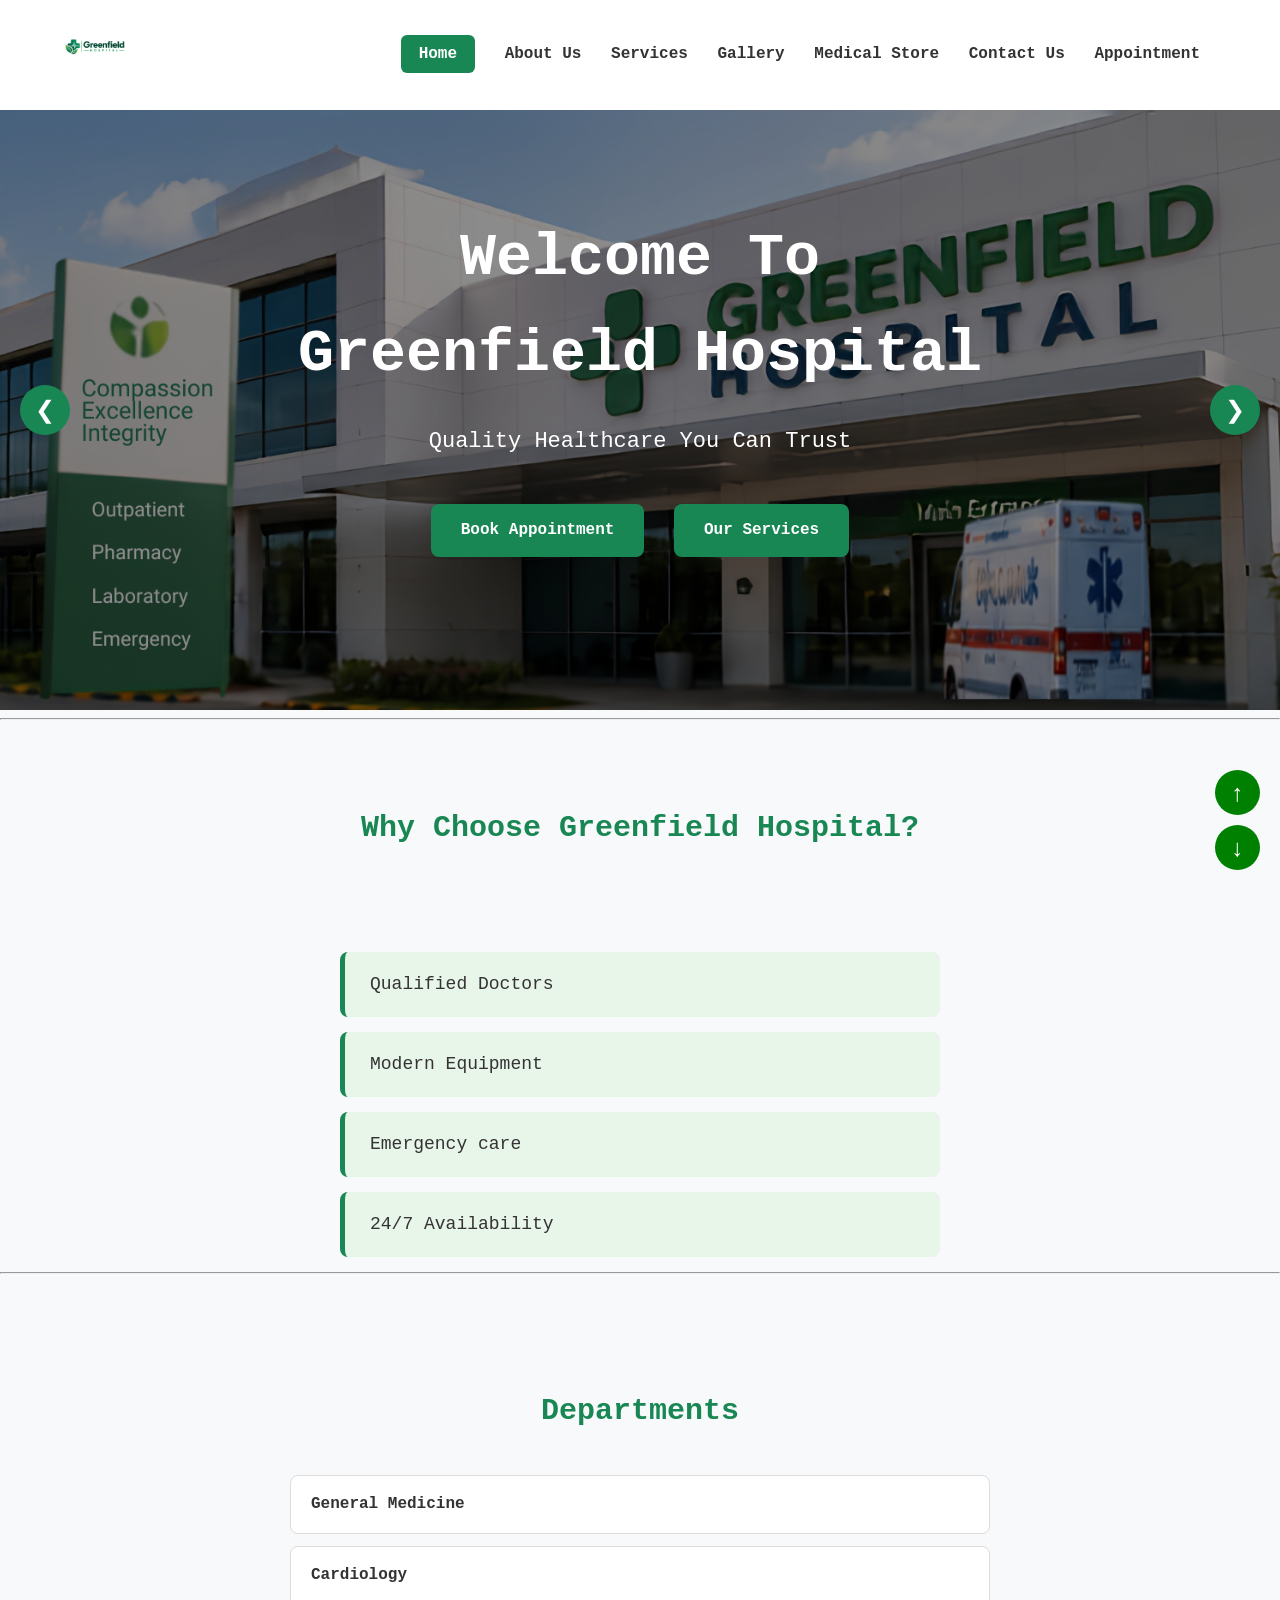
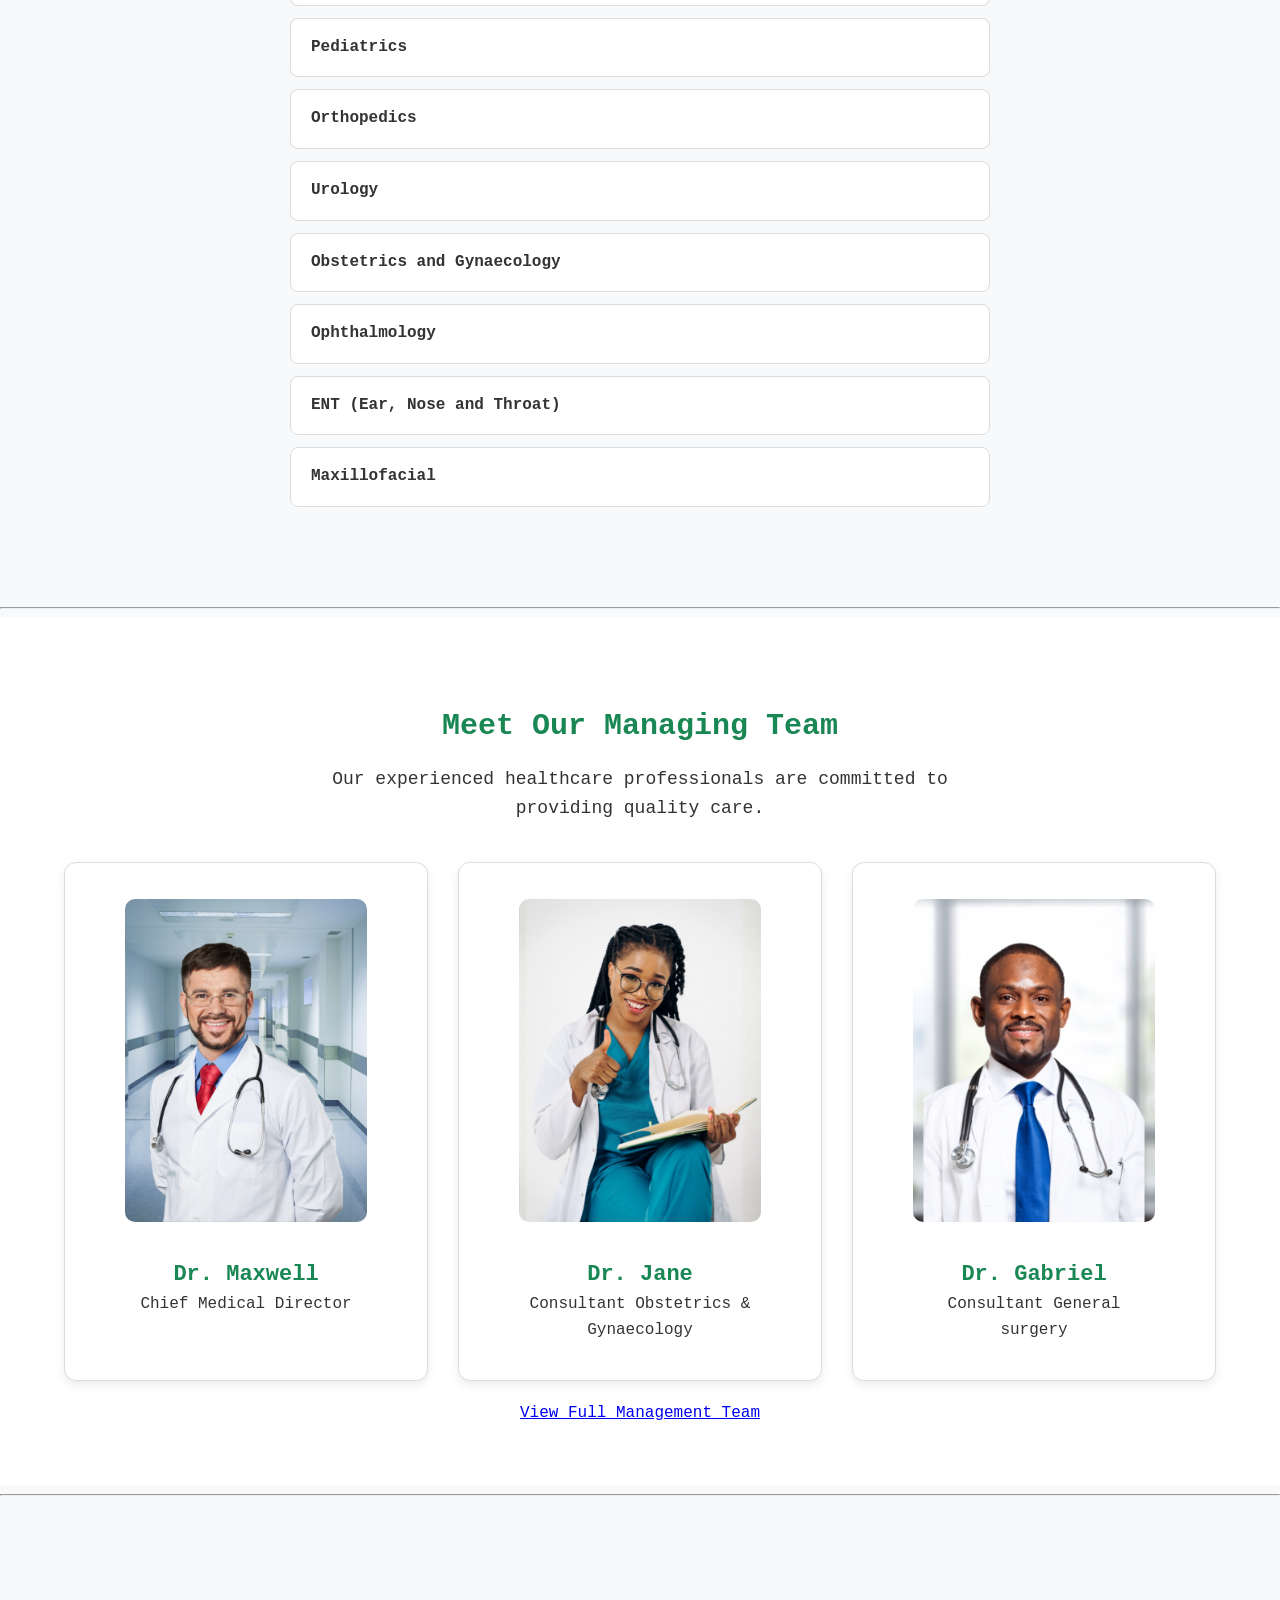
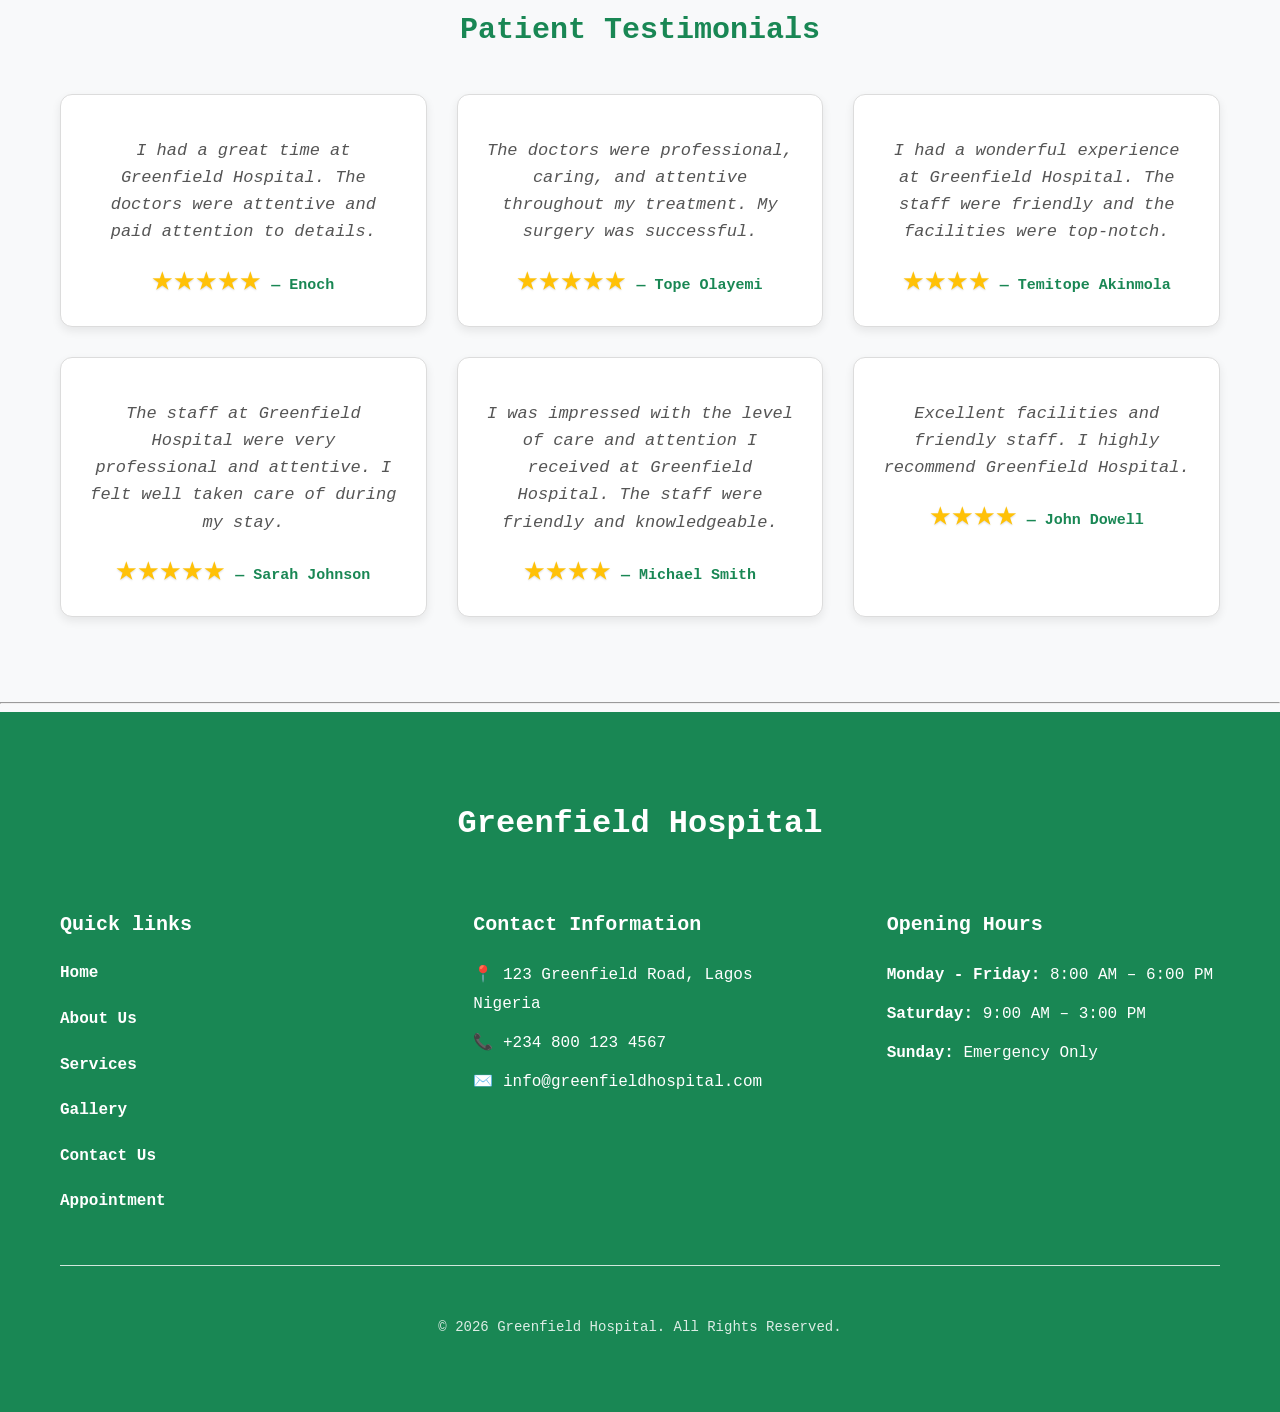
==== commit 451a8396: "Add Go to top and Go to bottom,css index js store" ====
--- a/index.html
+++ b/index.html
@@ -33,6 +33,7 @@
         <a href="about.html">About Us</a>
         <a href="services.html">Services</a>
         <a href="gallery.html">Gallery</a>
+        <a href="store.html">Medical Store</a>
         <a href="contact.html">Contact Us</a>
         <a href="appointment.html">Appointment</a>
       </nav>
@@ -284,6 +285,11 @@
 
       <p>&copy; 2026 Greenfield Hospital. All Rights Reserved.</p>
     </footer>
+    <div class="scroll-buttons">
+      <button id="topBtn" title="Go to top">↑</button>
+
+      <button id="bottomBtn" title="Go to bottom">↓</button>
+    </div>
     <script src="js/script.js"></script>
   </body>
 </html>
--- a/css/style.css
+++ b/css/style.css
@@ -470,6 +470,52 @@
     opacity: 0.85;
 }
 
+/* scroll button styling */
+.scroll-buttons {
+    position: fixed;
+    right: 20px;
+    bottom: 30px;
+
+    display: flex;
+    flex-direction: column;
+    gap: 10px;
+
+    z-index: 1000;
+}
+
+.scroll-buttons button {
+    width: 45px;
+    height: 45px;
+
+    border: none;
+    border-radius: 50%;
+
+    background-color: #008000;
+    color: white;
+
+    font-size: 24px;
+    cursor: pointer;
+}
+
+.scroll-buttons button {
+    width: 45px;
+    height: 45px;
+    border: none;
+    border-radius: 50%;
+    background-color: #008000;
+    color: white;
+    font-size: 24px;
+    font-weight: bold;
+    cursor: pointer;
+    display: flex;
+    align-items: center;
+    justify-content: center;
+    transition: 0.3s ease;
+}
+
+.scroll-buttons button:hover {
+    transform: scale(1.1);
+}
 /* ==============================
    RESPONSIVE / MOBILE STYLING
    ============================== */
@@ -519,7 +565,6 @@
     min-height: 500px;
 }
  
-    
 /* footer mobile styling */
 .footer > h2 {
     font-size: 22px;
